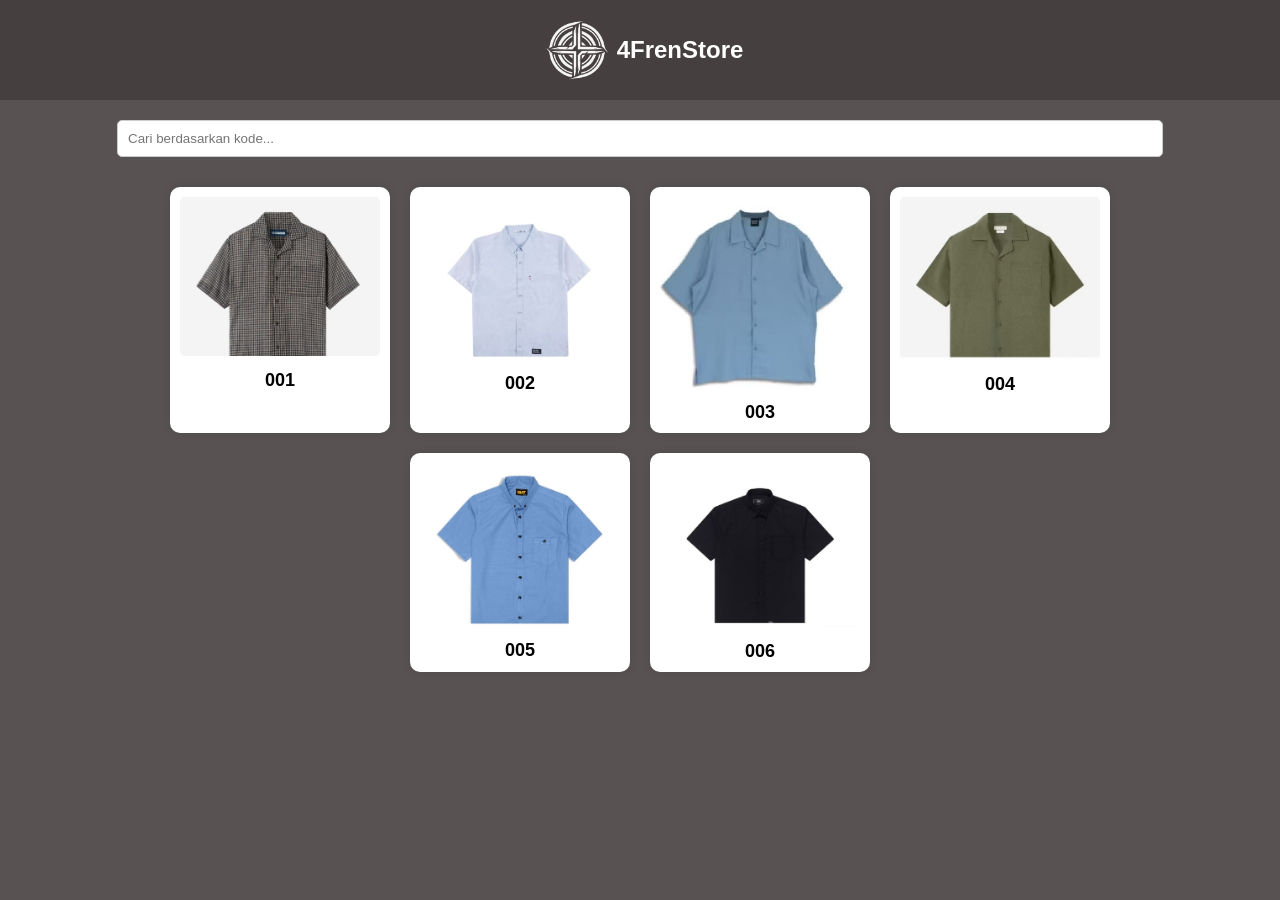
==== index.html @ 314c4395 "index.html" ====
<!DOCTYPE html>
<html lang="id">
<head>
    <meta charset="UTF-8">
    <meta name="viewport" content="width=device-width, initial-scale=1.0">
    <title>4FRENSTORE</title>
    <style>
         @keyframes neon {
            0%, 100% {
                text-shadow: 0 0 5px #fff, 0 0 10px #fff, 0 0 20px #fff;
            }
            50% {
                text-shadow: 0 0 2px #fff, 0 0 5px #fff, 0 0 10px #fff;
            }
        }
    
        body {
            font-family: Arial, sans-serif;
            margin: 0;
            padding: 0;
            background-color: #585252;
            text-align: center;
        }
        .header {
            background: #463f3f;
            padding: 10px;
            display: flex;
            align-items: center;
            justify-content: center;
        }
        .header h3 {
            color: white;
            font-size: 24px;
            animation: neon 1.5s infinite alternate;
        }
        .header img {
            width: 80px;
            height: auto;
        }
        .container {
            width: 90%;
            margin: auto;
            display: flex;
            flex-wrap: wrap;
            justify-content: center;
        }
        .item {
            background: #fff;
            margin: 10px;
            padding: 10px;
            width: 200px;
            border-radius: 10px;
            box-shadow: 0px 0px 10px rgba(0,0,0,0.1);
        }
        .item img {
            width: 100%;
            border-radius: 5px;
        }
        .price {
            font-size: 18px;
            font-weight: bold;
            margin-top: 10px;
        }
        .item:hover {
            z-index: 10;
            transform: scale(1.2);
            background-color: grey;
        }
        #searchBar {
            width: 80%;
            padding: 10px;
            margin: 20px auto;
            border: 1px solid #ccc;
            border-radius: 5px;
            display: block;
        }
        #noResults {
            display: none;
            font-size: 18px;
            color: rgb(0, 0, 0);
            text-align: center;
        }
    </style>
</head>
<body>
    <div class="header">
        <img src="logo.png" alt="4FrenStore Logo">
        <h3>4FrenStore</h3>
        
    </div>
    
    <input type="text" id="searchBar" placeholder="Cari berdasarkan kode..." onkeyup="searchItems()">
    <div id="noResults">Kode nomor tidak ada!!!</div>
    
    <div class="container" id="productContainer">
        <div class="item" data-code="001">
            <a href="https://id.shp.ee/7JXWjUF" target="_blank"><img src="outfit 1.jpeg" alt="Kaos 1"></a>
            <div class="price">001</div>
        </div>
        <div class="item" data-code="002">
            <a href="https://id.shp.ee/3bSr4un" target="_blank"><img src="outfit 2.jpeg" alt="Kaos 2"></a>
            <div class="price">002</div>
        </div>
        <div class="item" data-code="003">
            <a href="https://id.shp.ee/7JXWjUF" target="_blank"><img src="Outfit 3.jpeg" alt="Kaos 3"></a>
            <div class="price">003</div>
        </div>
        <div class="item" data-code="004">
            <a href="https://id.shp.ee/vEE5gLQ" target="_blank"><img src="outfit 4.jpeg" alt="Kaos 4"></a>
            <div class="price">004</div>
        </div>
        <div class="item" data-code="005">
            <a href="https://id.shp.ee/n99e8uY" target="_blank"><img src="outfit 5.jpeg" alt="Kaos 5"></a>
            <div class="price">005</div>
        </div>
        <div class="item" data-code="006">
            <a href="https://id.shp.ee/WMyJBuc" target="_blank"><img src="Outfit 6.jpeg" alt="Kaos 6"></a>
            <div class="price">006</div>
        </div>
    </div>

    <script>
        function searchItems() {
            let input = document.getElementById('searchBar').value.toLowerCase();
            let items = document.querySelectorAll('.item');
            let found = false;
            
            items.forEach(item => {
                let code = item.getAttribute('data-code');
                if (code.includes(input)) {
                    item.style.display = 'block';
                    found = true;
                } else {
                    item.style.display = 'none';
                }
            });
            
            document.getElementById('noResults').style.display = found ? 'none' : 'block';
        }
    </script>
</body>
</html>
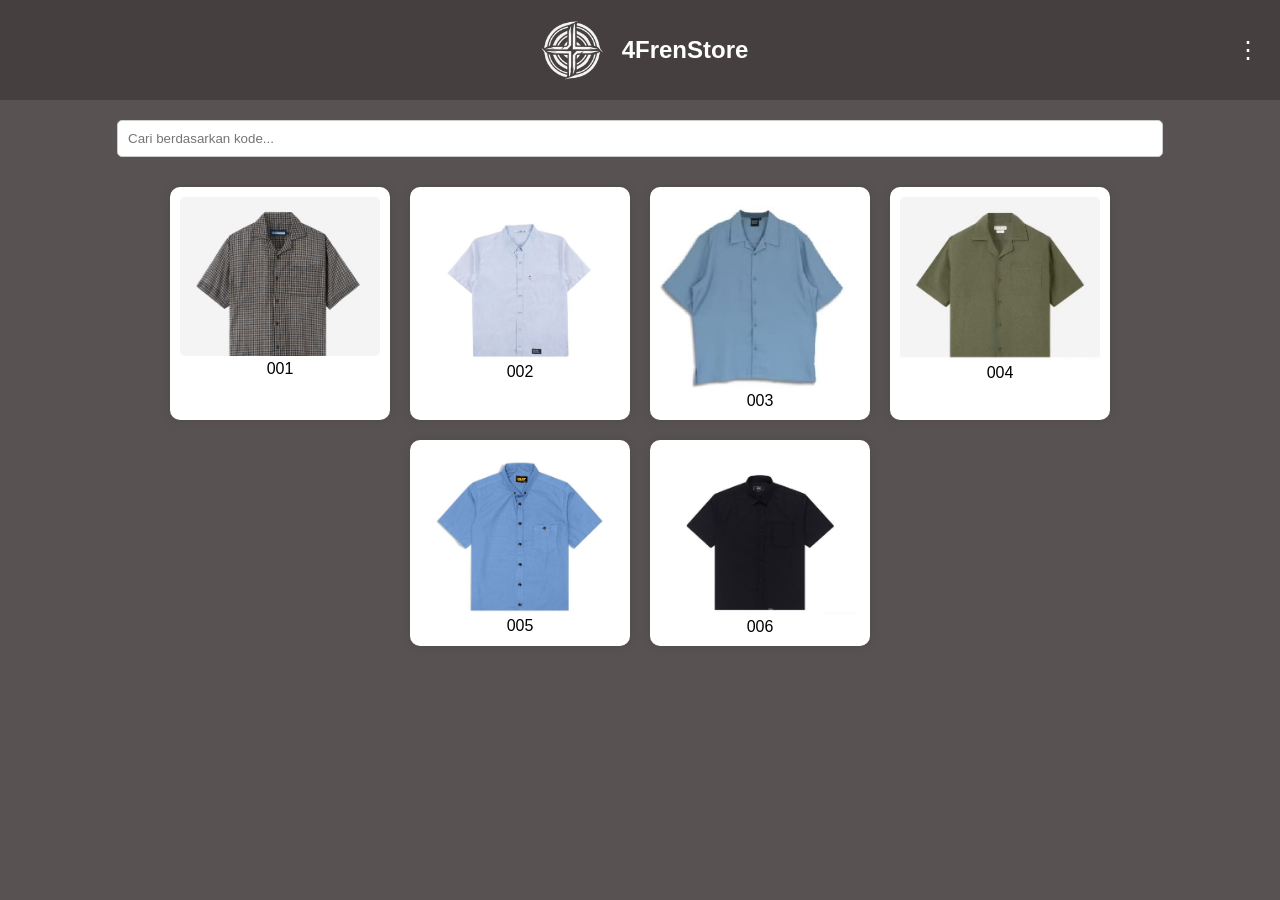
==== commit f536304e: "Update index.html" ====
--- a/index.html
+++ b/index.html
@@ -5,7 +5,7 @@
     <meta name="viewport" content="width=device-width, initial-scale=1.0">
     <title>4FRENSTORE</title>
     <style>
-         @keyframes neon {
+        @keyframes neon {
             0%, 100% {
                 text-shadow: 0 0 5px #fff, 0 0 10px #fff, 0 0 20px #fff;
             }
@@ -13,7 +13,12 @@
                 text-shadow: 0 0 2px #fff, 0 0 5px #fff, 0 0 10px #fff;
             }
         }
-    
+
+        @keyframes rotateLogo {
+            0% { transform: rotate(0deg); }
+            100% { transform: rotate(360deg); }
+        }
+
         body {
             font-family: Arial, sans-serif;
             margin: 0;
@@ -27,16 +32,51 @@
             display: flex;
             align-items: center;
             justify-content: center;
+            position: relative;
         }
         .header h3 {
             color: white;
             font-size: 24px;
             animation: neon 1.5s infinite alternate;
+            margin-left: 10px;
         }
         .header img {
             width: 80px;
             height: auto;
-        }
+            transition: transform 0.5s;
+        }
+
+        .header img:hover {
+            animation: rotateLogo 1s linear infinite;
+        }
+
+        .menu-button {
+            font-size: 24px;
+            cursor: pointer;
+            color: white;
+            padding: 10px;
+            position: absolute;
+            right: 10px;
+        }
+        .dropdown-menu {
+            display: none;
+            position: absolute;
+            right: 10px;
+            top: 50px;
+            background: white;
+            border-radius: 5px;
+            box-shadow: 0px 0px 10px rgba(0,0,0,0.1);
+        }
+        .dropdown-menu a {
+            display: block;
+            padding: 10px;
+            text-decoration: none;
+            color: black;
+        }
+        .dropdown-menu a:hover {
+            background: #ddd;
+        }
+
         .container {
             width: 90%;
             margin: auto;
@@ -62,9 +102,8 @@
             margin-top: 10px;
         }
         .item:hover {
-            z-index: 10;
             transform: scale(1.2);
-            background-color: grey;
+            box-shadow: 0px 0px 50px black;
         }
         #searchBar {
             width: 80%;
@@ -77,8 +116,7 @@
         #noResults {
             display: none;
             font-size: 18px;
-            color: rgb(0, 0, 0);
-            text-align: center;
+            color: red;
         }
     </style>
 </head>
@@ -86,55 +124,88 @@
     <div class="header">
         <img src="logo.png" alt="4FrenStore Logo">
         <h3>4FrenStore</h3>
-        
+        <div class="menu-button" onclick="toggleMenu()">&#x22EE;</div>
+        <div class="dropdown-menu" id="dropdownMenu">
+            <a href="#" onclick="filterCategory('baju')">Baju</a>
+            <a href="#" onclick="filterCategory('celana')">Celana</a>
+        </div>
     </div>
     
     <input type="text" id="searchBar" placeholder="Cari berdasarkan kode..." onkeyup="searchItems()">
     <div id="noResults">Kode nomor tidak ada!!!</div>
     
+    <!-- Baju -->
     <div class="container" id="productContainer">
-        <div class="item" data-code="001">
-            <a href="https://id.shp.ee/7JXWjUF" target="_blank"><img src="outfit 1.jpeg" alt="Kaos 1"></a>
-            <div class="price">001</div>
-        </div>
-        <div class="item" data-code="002">
-            <a href="https://id.shp.ee/3bSr4un" target="_blank"><img src="outfit 2.jpeg" alt="Kaos 2"></a>
-            <div class="price">002</div>
-        </div>
-        <div class="item" data-code="003">
-            <a href="https://id.shp.ee/7JXWjUF" target="_blank"><img src="Outfit 3.jpeg" alt="Kaos 3"></a>
-            <div class="price">003</div>
-        </div>
-        <div class="item" data-code="004">
-            <a href="https://id.shp.ee/vEE5gLQ" target="_blank"><img src="outfit 4.jpeg" alt="Kaos 4"></a>
-            <div class="price">004</div>
-        </div>
-        <div class="item" data-code="005">
-            <a href="https://id.shp.ee/n99e8uY" target="_blank"><img src="outfit 5.jpeg" alt="Kaos 5"></a>
-            <div class="price">005</div>
-        </div>
-        <div class="item" data-code="006">
-            <a href="https://id.shp.ee/WMyJBuc" target="_blank"><img src="Outfit 6.jpeg" alt="Kaos 6"></a>
-            <div class="price">006</div>
-        </div>
+        <div class="item" data-code="001" data-category="baju">
+            <a href="#"><img src="outfit 1.jpeg" alt="baju 1"></a>
+            <div class="kode">001</div>
+        </div>
+        <div class="item" data-code="002" data-category="baju">
+            <a href="#"><img src="outfit 2.jpeg" alt="baju 2"></a>
+            <div class="kode">002</div>
+        </div>
+        <div class="item" data-code="003" data-category="baju">
+            <a href="#"><img src="Outfit 3.jpeg" alt="baju 3"></a>
+            <div class="kode">003</div>
+        </div>
+        <div class="item" data-code="004" data-category="baju">
+            <a href="#"><img src="outfit 4.jpeg" alt="baju 4"></a>
+            <div class="kode">004</div>
+        </div>
+        <div class="item" data-code="005" data-category="baju">
+            <a href="#"><img src="outfit 5.jpeg" alt="baju 5"></a>
+            <div class="kode">005</div>
+        </div>
+        <div class="item" data-code="006" data-category="baju">
+            <a href="#"><img src="Outfit 6.jpeg" alt="baju 6"></a>
+            <div class="kode">006</div>
+        </div>
+                                    <!-- Celana -->
     </div>
 
     <script>
+        let selectedCategory = 'baju';
+
+        function toggleMenu() {
+            let menu = document.getElementById("dropdownMenu");
+            menu.style.display = menu.style.display === "block" ? "none" : "block";
+        }
+
+        function filterCategory(category) {
+            selectedCategory = category;
+            let items = document.querySelectorAll('.item');
+
+            items.forEach(item => {
+                if (item.getAttribute('data-category') === category) {
+                    item.style.display = 'block';
+                } else {
+                    item.style.display = 'none';
+                }
+            });
+
+            document.getElementById("searchBar").value = "";
+            document.getElementById("noResults").style.display = "none";
+        }
+
         function searchItems() {
             let input = document.getElementById('searchBar').value.toLowerCase();
             let items = document.querySelectorAll('.item');
             let found = false;
-            
+
             items.forEach(item => {
                 let code = item.getAttribute('data-code');
-                if (code.includes(input)) {
-                    item.style.display = 'block';
-                    found = true;
-                } else {
-                    item.style.display = 'none';
+                let category = item.getAttribute('data-category');
+
+                if (category === selectedCategory) {
+                    if (code.includes(input)) {
+                        item.style.display = 'block';
+                        found = true;
+                    } else {
+                        item.style.display = 'none';
+                    }
                 }
             });
-            
+
             document.getElementById('noResults').style.display = found ? 'none' : 'block';
         }
     </script>
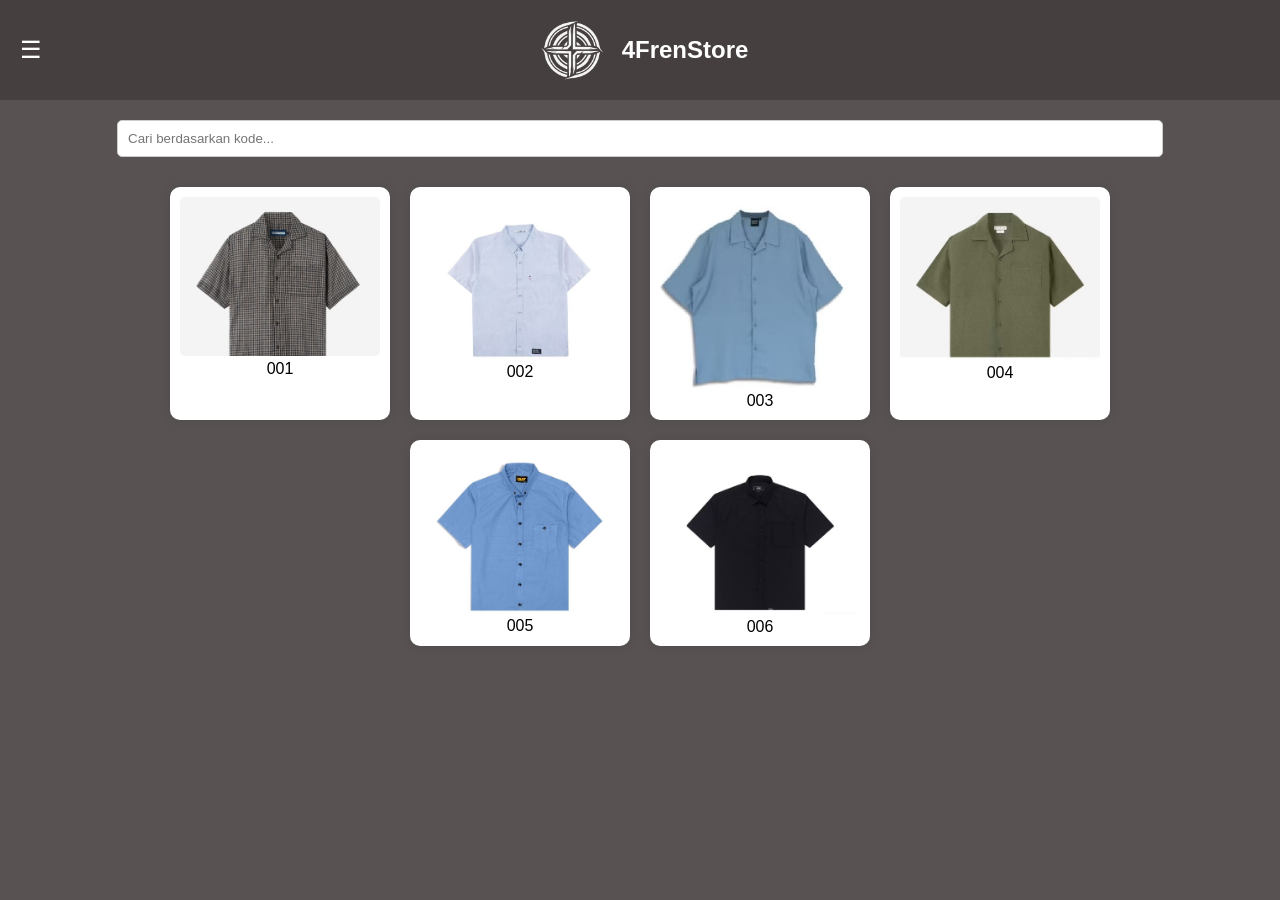
==== commit 1b4ba533: "Update index.html" ====
--- a/index.html
+++ b/index.html
@@ -56,25 +56,46 @@
             color: white;
             padding: 10px;
             position: absolute;
-            right: 10px;
-        }
-        .dropdown-menu {
-            display: none;
+            left: 10px;
+        }
+        
+        /* Sidebar Styling */
+        .sidebar {
+            height: 100%;
+            width: 230px;
+            position: fixed;
+            top: 0;
+            left: -250px;
+            background: #333;
+            overflow-x: hidden;
+            transition: 0.5s;
+            padding-top: 20px;
+        }
+        .sidebar .close-btn {
             position: absolute;
-            right: 10px;
-            top: 50px;
-            background: white;
-            border-radius: 5px;
-            box-shadow: 0px 0px 10px rgba(0,0,0,0.1);
-        }
-        .dropdown-menu a {
-            display: block;
+            top: 10px;
+            left: 20px;
+            font-size: 30px;
+            cursor: pointer;
+            color: white; /* Warna putih */
+        }
+        .sidebar hr {
+        border: 0;
+        height: 2px;
+        background: white;
+        opacity: 50%;
+        width: 100%; /* Memenuhi sidebar */
+        margin: 20px 0; /* Memberi ruang atas dan bawah */
+    }
+        .sidebar a {
             padding: 10px;
             text-decoration: none;
-            color: black;
-        }
-        .dropdown-menu a:hover {
-            background: #ddd;
+            font-size: 18px;
+            color: white;
+            display: flex;
+            align-items: center;
+            justify-content: center;
+            margin-top: 10px; /* Digeser ke bawah */
         }
 
         .container {
@@ -124,8 +145,10 @@
     <div class="header">
         <img src="logo.png" alt="4FrenStore Logo">
         <h3>4FrenStore</h3>
-        <div class="menu-button" onclick="toggleMenu()">&#x22EE;</div>
-        <div class="dropdown-menu" id="dropdownMenu">
+        <div class="menu-button" onclick="openSidebar()">☰</div>
+        <div class="sidebar" id="sidebar">
+            <span class="close-btn" onclick="closeSidebar()">×</span>
+            <hr>
             <a href="#" onclick="filterCategory('baju')">Baju</a>
             <a href="#" onclick="filterCategory('celana')">Celana</a>
         </div>
@@ -134,53 +157,50 @@
     <input type="text" id="searchBar" placeholder="Cari berdasarkan kode..." onkeyup="searchItems()">
     <div id="noResults">Kode nomor tidak ada!!!</div>
     
-    <!-- Baju -->
     <div class="container" id="productContainer">
         <div class="item" data-code="001" data-category="baju">
-            <a href="#"><img src="outfit 1.jpeg" alt="baju 1"></a>
+            <a href="https://id.shp.ee/WMyJBuc" target="_blank"><img src="outfit 1.jpeg" alt="baju 1"></a>
             <div class="kode">001</div>
         </div>
         <div class="item" data-code="002" data-category="baju">
-            <a href="#"><img src="outfit 2.jpeg" alt="baju 2"></a>
+            <a href="https://id.shp.ee/n99e8uY" target="_blank"><img src="outfit 2.jpeg" alt="baju 2"></a>
             <div class="kode">002</div>
         </div>
         <div class="item" data-code="003" data-category="baju">
-            <a href="#"><img src="Outfit 3.jpeg" alt="baju 3"></a>
+            <a href="https://id.shp.ee/vEE5gLQ" target="_blank"><img src="Outfit 3.jpeg" alt="baju 3"></a>
             <div class="kode">003</div>
         </div>
         <div class="item" data-code="004" data-category="baju">
-            <a href="#"><img src="outfit 4.jpeg" alt="baju 4"></a>
+            <a href="https://id.shp.ee/WvK1q61" target="_blank"><img src="outfit 4.jpeg" alt="baju 4"></a>
             <div class="kode">004</div>
         </div>
         <div class="item" data-code="005" data-category="baju">
-            <a href="#"><img src="outfit 5.jpeg" alt="baju 5"></a>
+            <a href="https://id.shp.ee/3bSr4un" target="_blank"><img src="outfit 5.jpeg" alt="baju 5"></a>
             <div class="kode">005</div>
         </div>
         <div class="item" data-code="006" data-category="baju">
-            <a href="#"><img src="Outfit 6.jpeg" alt="baju 6"></a>
+            <a href="https://id.shp.ee/7JXWjUF" target="_blank"><img src="Outfit 6.jpeg" alt="baju 6"></a>
             <div class="kode">006</div>
         </div>
-                                    <!-- Celana -->
     </div>
 
     <script>
         let selectedCategory = 'baju';
 
-        function toggleMenu() {
-            let menu = document.getElementById("dropdownMenu");
-            menu.style.display = menu.style.display === "block" ? "none" : "block";
-        }
-
+        function openSidebar() {
+            document.getElementById("sidebar").style.left = "0";
+        }
+        
+        function closeSidebar() {
+            document.getElementById("sidebar").style.left = "-250px";
+        }
+        
         function filterCategory(category) {
             selectedCategory = category;
             let items = document.querySelectorAll('.item');
 
             items.forEach(item => {
-                if (item.getAttribute('data-category') === category) {
-                    item.style.display = 'block';
-                } else {
-                    item.style.display = 'none';
-                }
+                item.style.display = item.getAttribute('data-category') === category ? 'block' : 'none';
             });
 
             document.getElementById("searchBar").value = "";
@@ -197,12 +217,8 @@
                 let category = item.getAttribute('data-category');
 
                 if (category === selectedCategory) {
-                    if (code.includes(input)) {
-                        item.style.display = 'block';
-                        found = true;
-                    } else {
-                        item.style.display = 'none';
-                    }
+                    item.style.display = code.includes(input) ? 'block' : 'none';
+                    found = found || code.includes(input);
                 }
             });
 
